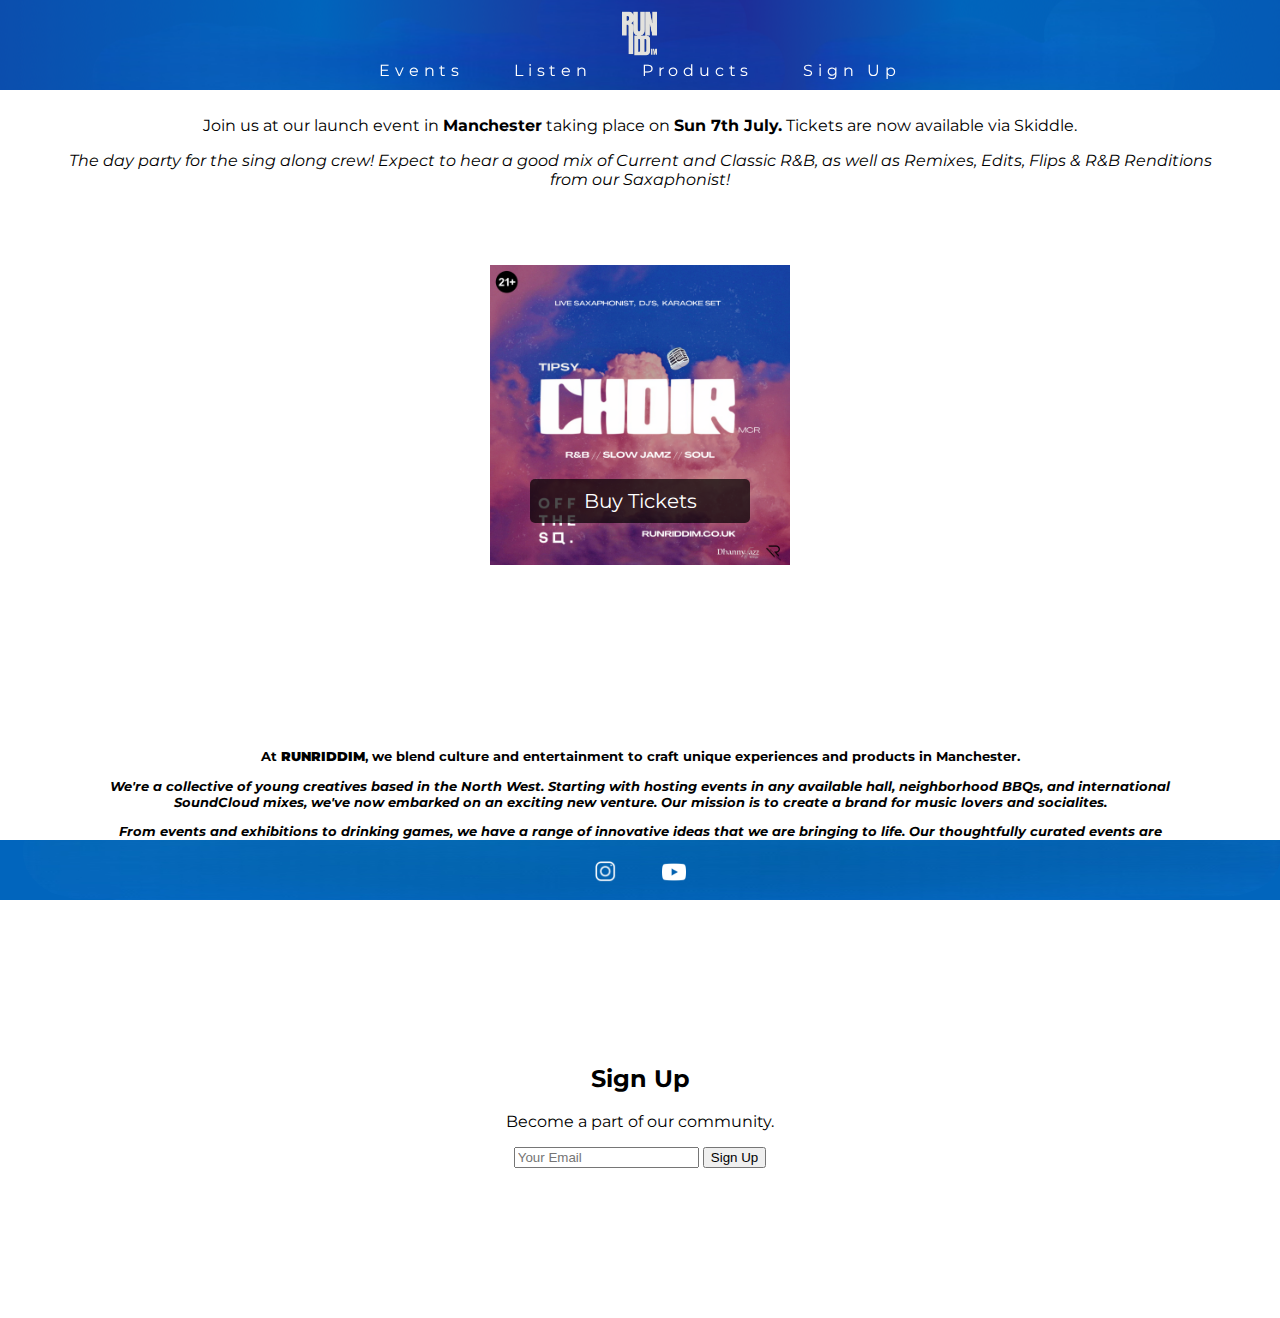
==== index.html @ d3f1e83f "Rename tipsychoir.html to index.html" ====
<!DOCTYPE html>
<html lang="en">
<head>
    <meta charset="UTF-8">
    <meta name="viewport" content="width=device-width, initial-scale=1.0">
    <title>Tipsy Choir</title>
    <link rel="stylesheet" href="index.css">
</head>
<body>
    <header>
        <nav>
            <div class="logo">
                <img src="images/runriddim.png" alt="soulcode">
            </div>
            <div class="menu-icon" id="menu-icon">&#9776;</div>
            <ul class="nav-links" id="nav-links">
                <li><a href="tipsychoir.html">Events</a></li>
                <li><a href="listen.html">Listen</a></li>
                <li><a href="products.html">Products</a></li>
                <li><a href="signup.html">Sign Up</a></li>
            </ul>
        </nav>
    </header>
    <section id="listen">
        <p class="paragraph-center">
            Join us at our launch event in <strong>Manchester</strong> taking place on <strong>Sun 7th July.</strong> Tickets are now available via Skiddle. 
        </p>
        <p class="paragraph-center">
            <i>The day party for the sing along crew! Expect to hear a good mix of Current and Classic R&B, as well as Remixes, Edits, Flips & R&B Renditions from our Saxaphonist!</i>
    </p>

    <section id="tipsychoir">
        <div class="image-container">
            <img src="images/runriddimflyer.png" alt="Tipsy Choir">
            <div class="overlay">
                <a href="https://skiddle.com/e/39156683" class="buy-tickets">Buy Tickets</a>
            </div>
        </div>
    </section>

    <section id="listen">
        <p class="paragraph-center small-bold-text">
            At <strong>RUNRIDDIM</strong>, we blend culture and entertainment to craft unique experiences and products in Manchester. 
        </p>
        <p class="paragraph-center small-bold-text">
            <i>We're a collective of young creatives based in the North West. Starting with hosting events in any available hall, neighborhood BBQs, and international SoundCloud mixes, we've now embarked on an exciting new venture. Our mission is to create a brand for music lovers and socialites.</i>
        </p>
        <p class="paragraph-center small-bold-text">
            <i>From events and exhibitions to drinking games, we have a range of innovative ideas that we are bringing to life. Our thoughtfully curated events are designed to engage and entertain, ensuring there's something for everyone.</i>
        </p>
        <p class="paragraph-center small-bold-text">
            <i>Our goal is to create a space where creatives can showcase their work, and partygoers can enjoy trusted events where everyone involved is dedicated to making each experience unforgettable. Watch this space!</i>         
        </p>
    </section>
    <section id="signup">
        <h2>Sign Up</h2>
        <p>Become a part of our community.</p>
        <form>
            <input type="email" placeholder="Your Email">
            <button type="submit">Sign Up</button>
        </form>
    </section>

    <footer>
        <a href="https://www.instagram.com/tipsychoirr/" target="_blank">
            <img src="images/instagram.png" alt="Instagram" class="social-logo">
        </a>
        <a href="https://youtube.com" target="_blank">
            <img src="images/youtube.png" alt="YouTube" class="social-logo">
        </a>
    </footer>
    

    <script src="script.js"></script>
</body>
</html>
---- index.css ----
@import url('https://fonts.googleapis.com/css2?family=Montserrat:wght@400;700&display=swap');
body {
    font-family: 'Montserrat', sans-serif;
    margin: 0;
    padding: 0;
}

header {
    background: url('images/navheader.png') center/cover no-repeat; /* Set background image */
    color: #fff;
    padding: 10px 0;
    text-align: center;
    position: fixed;
    width: 100%;
    z-index: 100; /* Ensure the header stays on top of other elements */
}

.nav-links {
    list-style: none;
    padding: 0;
    display: flex;
    justify-content: center;
    margin: 0;
}

.nav-links li {
    margin: 0 15px;
}

.nav-links a {
    color: #fff;
    text-decoration: none;
    font-size: 16px;
    letter-spacing: 0.3em;
    padding: 0 10px;
}


.logo img {
    width: 70px;
    height: auto;
}
.small-bold-text {
    font-size: smaller;
    font-weight: bold;
    margin-bottom: 1em;
}
section {
    padding: 50px;
    padding-top: 100px;
    text-align: center;
}
#signup {
    margin-top: -20px; /* Reduce space between sections */
    padding-bottom: 100px; /* Ensure the footer doesn't overlap */
}
.listen-container {
    display: flex;
    justify-content: center;
    gap: 20px;
    flex-wrap: wrap;
    justify-items: center;
    margin-bottom: 50px;
}

.playlist {
    position: relative;
    text-align: center;
    color: white;
    max-width: 300px;
    margin: 20px;
}

.playlist img {
    width: 100%;
    height: auto;
    max-width: 300px; /* Adjust the size as needed */
    display: block;
}
.playlist-iframe {
    width: 100%;
    height: 352px; /* Match the height to the initial iframe height */
    margin-top: 10px;
}

.song-request {
    margin-top: -70px;
    margin-bottom: 150px; 
    text-align: center;
}

.song-request h2 {
    font-size: 18px;
    margin-bottom: 20px;
}

.song-request form {
    max-width: 400px; /* Adjust as needed */
    margin: 0 auto;
}

.song-request label {
    display: block;
    margin-bottom: 10px;
}

.song-request input[type="text"] {
    width: 70%;
    padding: 10px;
    margin-bottom: 20px;
    border: 1px solid #ccc;
    border-radius: 5px;
}

.song-request input[type="email"] {
    width: 70%;
    padding: 10px;
    margin-bottom: 20px;
    border: 1px solid #ccc;
    border-radius: 5px;
}

.song-request button {
    padding: 10px 20px;
    background-color: #007bff;
    color: #fff;
    border: none;
    border-radius: 5px;
    cursor: pointer;
}

.song-request button:hover {
    background-color: #0056b3;
}


.overlay {
    position: absolute;
    top: 70%;
    left: 50%;
    transform: translate(-50%, -50%);
    background-color: rgba(0, 0, 0, 0.7); /* Slightly more opaque for better readability */
    width: 200px; /* Adjust this value to make the box smaller */
    padding: 10px; /* Adjust padding as needed */
    text-align: center;
    border-radius: 5px; /* Optional: adds rounded corners to the overlay box */
}

.buy-tickets {
    color: white;
    text-decoration: none;
    font-size: 20px;
}

footer {
    background: #333;
    color: #fff;
    height: 20px; 
    text-align: center;
    padding: 10px 0;   
}

footer img.social-logo {
    width: 24px; /* Set the width of the logos */
    height: auto; /* Maintain aspect ratio */
    margin: 0 10px; /* Add some space between logos */
    vertical-align: middle; /* Align vertically with the center */
}

footer a {
    color: #fff;
    margin: 0 10px;
    text-decoration: none;
}

/* New styles for the Tipsy Choir image */
.image-container {
    position: relative;
    display: flex;
    justify-content: center;
    text-align: center;
    align-items: center;
    margin: 0 auto;
    padding: 20px 0;
}

.image-container img {
    max-width: 300px;
    height: auto;
    display: inline-block;
    vertical-align: middle;
    margin-top: -60px;
}
.coming {
    position: relative;
    display: flex;
    justify-content: center;
    text-align: center;
    align-items: center;
    margin: 0 auto;
    padding: 20px 0;
}
.coming img {
    max-width: 300px;
    height: auto;
    display: inline-block;
    vertical-align: middle;
    margin-top: 2px;

}



.buy-tickets {
    color: white;
    text-decoration: none;
    font-size: 20px;
}

footer {
    background: url('images/footer.png') center/cover no-repeat; /* Set background image */
    background-size: 100% auto;
    color: #fff;
    text-align: center;
    margin: 0;
    padding: 20px 0;
    position: fixed;
    bottom: 0;
    left: 0;
    right: 0; /* Center the footer horizontally */
    width: 100%;
}

.menu-icon {
    display: none; /* Hide by default */
    font-size: 30px;
    cursor: pointer;
    position: absolute;
    right: 20px;
    top: 20px;
    color: white; /* Ensure it's visible on dark background */
}
@media (max-width: 768px) {
    header {
        padding: 20px 0;
    }
    
    .nav-links {
        flex-direction: column;
        background-color: rgba(0, 0, 0, 0.8);
        position: absolute;
        top: 60px; /* Adjust based on header height */
        width: 100%;
        height: 100vh;
        left: -100%; /* Hide off-screen by default */
        transition: left 0.3s ease;
        text-align: center;
    }

    .nav-links li {
        margin: 20px 0;
    }
    .nav-links {
        display: flex;
        flex-direction: column;
        align-items: center;
        text-align: center;
        gap: 10px;
    }

    .nav-links li {
        width: 100%;
    }


    .menu-icon {
        display: block; /* Show menu icon on mobile */
    }

    .nav-links.show {
        left: 0; /* Show navigation links */
    }
    .signup-container {
        margin-bottom: 100px; /* Adjust as needed */
    }
    #audio-player {
        margin: 20px 0;
    }
    
    #status {
        margin-top: 10px;
        font-size: 1.2em;
        color: #333;
    }
/* Mobile Styles */
@media (max-width: 768px) {
    .listen-container {
        flex-wrap: wrap; /* Ensure items wrap to the next line */
        justify-content: center; /* Center items */
    }

    .playlist {
        flex-basis: calc(50% - 20px); /* Set width for two items per row */
        margin: 10px; /* Adjust margin as needed */
    }
    .playlist img {
        width: auto; /* Ensure images maintain their original width */
        height: auto; /* Ensure images maintain their original height */
    }


    .playlist-iframe {
        width: 100%; /* Ensure iframes fill their containers */
    }
}

/* Desktop Styles */
@media (min-width: 769px) {
    .listen-container {
        display: grid;
        grid-template-columns: repeat(3, 1fr); /* Create a 3-column layout */
        gap: 20px; /* Add gap between items */
    }

    .playlist {
        width: 300px; /* Set a fixed width for the playlist containers */
    }

    .playlist img {
        width: 100%; /* Ensure images fill their containers */
    }

    .playlist-iframe {
        width: 100%; /* Ensure iframes fill their containers */
    }
}

}
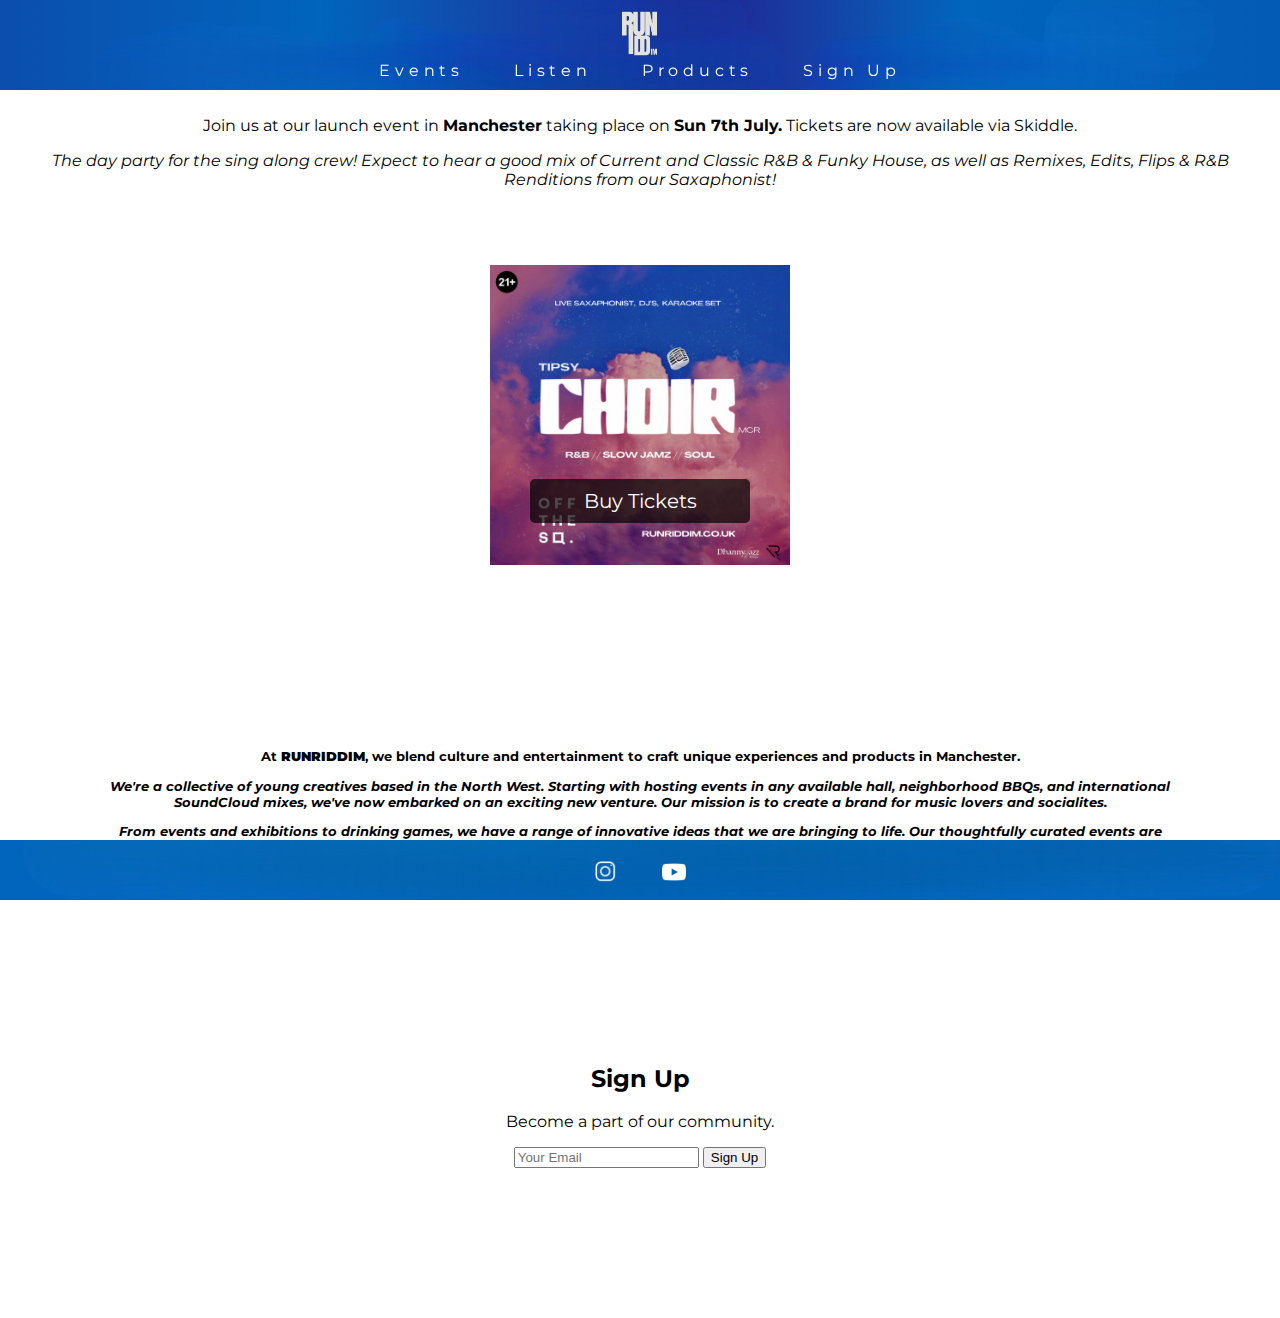
==== commit b8c5b856: "Update index.html" ====
--- a/index.html
+++ b/index.html
@@ -26,7 +26,7 @@
             Join us at our launch event in <strong>Manchester</strong> taking place on <strong>Sun 7th July.</strong> Tickets are now available via Skiddle. 
         </p>
         <p class="paragraph-center">
-            <i>The day party for the sing along crew! Expect to hear a good mix of Current and Classic R&B, as well as Remixes, Edits, Flips & R&B Renditions from our Saxaphonist!</i>
+            <i>The day party for the sing along crew! Expect to hear a good mix of Current and Classic R&B & Funky House, as well as Remixes, Edits, Flips & R&B Renditions from our Saxaphonist!</i>
     </p>
 
     <section id="tipsychoir">
